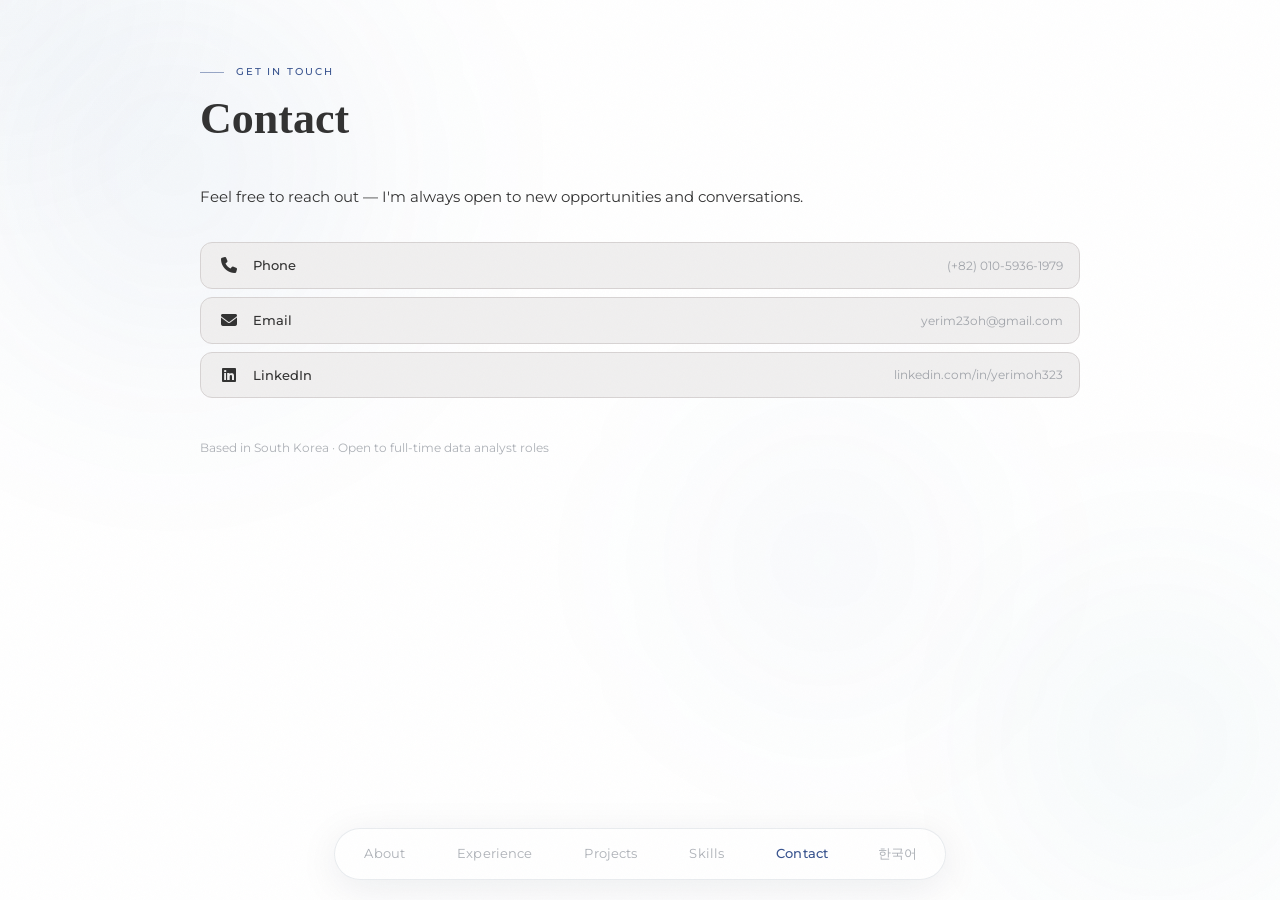
==== contact.html @ 2ff87f38 "Initial commit" ====
<!doctype html>
<html lang="en">
  <head>
    <meta charset="UTF-8" />
    <meta name="viewport" content="width=device-width, initial-scale=1.0" />
    <title>Contact — Yerim Oh</title>
    <link rel="shortcut icon" href="./assets/images/logo.ico" type="image/x-icon" />
    <link rel="stylesheet" href="./css/style.css" />
    <link rel="stylesheet" href="https://cdnjs.cloudflare.com/ajax/libs/font-awesome/6.5.0/css/all.min.css">
    <link rel="preconnect" href="https://fonts.googleapis.com" />
    <link rel="preconnect" href="https://fonts.gstatic.com" crossorigin />
    <link href="https://fonts.googleapis.com/css2?family=Montserrat:wght@300;400;500;600;700&display=swap" rel="stylesheet">
  </head>

  <body>

    <div class="ambient-bg" aria-hidden="true">
      <div class="ambient-orb"></div>
      <div class="ambient-orb"></div>
      <div class="ambient-orb"></div>
    </div>
    <div class="noise-overlay" aria-hidden="true"></div>
    <div class="cursor-glow" aria-hidden="true"></div>

    <div class="site-wrapper">

      <!-- ======================== CONTACT ======================== -->
      <section id="contact" class="section active">
        <div class="container">

          <p class="section-label">Get in Touch</p>
          <h2 class="section-title">Contact</h2>

          <p style="margin: 1rem 0 2rem; max-width: 800px; font-size: var(--fs-body); color: var(--text-secondary);">
            <span data-en>Feel free to reach out — I'm always open to new opportunities and conversations.</span>
            <span data-ko>편하게 연락해 주세요. 새로운 기회와 대화는 항상 환영합니다.</span>
          </p>

          <div class="contact-links">

          <a class="contact-link" href="tel:+821059361979" target="_blank">
            <span class="contact-icon fa fa-phone"></span>
            <span class="contact-label">Phone</span>
            <span class="contact-val">(+82) 010-5936-1979</span>
          </a>

          <a class="contact-link" href="mailto:yerim23oh@gmail.com">
            <span class="contact-icon fa fa-envelope"></span>
            <span class="contact-label">Email</span>
            <span class="contact-val">yerim23oh@gmail.com</span>
          </a>

          <a class="contact-link" href="https://www.linkedin.com/in/yerimoh323/" target="_blank">
            <span class="contact-icon fa-brands fa-linkedin"></span>
            <span class="contact-label">LinkedIn</span>
            <span class="contact-val">linkedin.com/in/yerimoh323</span>
          </a>

        </div>

        <div class="section-divider"></div>

        <p style="font-size:12px; color: var(--text3); margin-top: 2.5rem;" data-en>Based in South Korea · Open to full-time data analyst roles</p>
        <p style="font-size:12px; color: var(--text3); margin-top: 2.5rem;" data-ko>한국 거주 · 데이터 분석가 정규직 포지션 지원 가능</p>

      </section>
    </div><!-- /site-wrapper -->

<!-- ======================== BOTTOM NAV ======================== -->
    <nav class="bottom-nav" aria-label="Main navigation">
      <div class="nav-bar">
        <div class="nav-indicator"></div>
        <a href="index.html" class="nav-btn active">
          <span data-en>About</span><span data-ko>소개</span>
        </a>
        <a href="experience.html" class="nav-btn">
          <span data-en>Experience</span><span data-ko>경험</span>
        </a>
        <a href="projects.html" class="nav-btn">
          <span data-en>Projects</span><span data-ko>프로젝트</span>
        </a>
        <a href="skills.html" class="nav-btn">
          <span data-en>Skills</span><span data-ko>스킬</span>
        </a>
        <a href="contact.html" class="nav-btn">
          <span data-en>Contact</span><span data-ko>연락처</span>
        </a>
        <button class="lang-toggle" id="lang-toggle">한국어</button>
      </div>
    </nav>

    <script type="module" src="./js/main.js"></script>
  </body>
</html>
---- css/style.css ----
@import url('https://fonts.googleapis.com/css2?family=Montserrat:wght@300;400;500;600&family=Lora:ital@0;1&family=Ubuntu+Mono:wght@400;700&family=Noto+Sans+KR:wght@300;400;500;600&display=swap');

/* ========================================
   CUSTOM PROPERTIES
   ======================================== */

:root {
  --bg: #f7f7f7;
  --bg2: #f0efef;
  --border: #d9d9d9;
  --border2: #d7d3d3;
  --glass-bg: rgba(255, 255, 255, 0.5);
  --glass-bg-hover: rgba(255, 255, 255, 0.7);
  --glass-border: rgba(80, 100, 40, 0.1);
  --glass-border-hover: rgba(80, 100, 40, 0.2);

  --text: #333333;
  --text2: rgba(18, 26, 46, 0.6);
  --text3: rgba(18, 28, 46, 0.35);
  --text4: #5c6f96;

  --accent: #39548f;
  --accent-light: rgba(42, 75, 140, 0.143);
  --accent-glow: rgba(42, 76, 140, 0.25);

  --holo-1: rgba(50, 90, 170, 0.5);
  --holo-2: rgba(69, 144, 185, 0.5);
  --holo-3: rgba(60, 121, 190, 0.45);

  --tag-award-bg: #e8d2d3; --tag-award: #702e30;
  --tag-work-bg:  #ebe2cc; --tag-work:  #be8918;
  --tag-act-bg:   #d4ddec; --tag-act:   #4e6440;
  --tag-edu-bg:   #e4def0; --tag-edu:   #473b64;

  --font-serif: "Playfair Display", "Georgia", serif;
  --font-sans: "Montserrat", -apple-system, BlinkMacSystemFont, "Segoe UI", sans-serif;

  --fs-display: clamp(2.8rem, 7vw, 5rem);
  --fs-h1: clamp(1.75rem, 3.5vw, 2.75rem);
  --fs-h2: clamp(1.25rem, 2.5vw, 1.75rem);
  --fs-h3: clamp(1rem, 1.5vw, 1.15rem);
  --fs-body: clamp(0.875rem, 1.2vw, 1rem);
  --fs-small: clamp(0.78rem, 1vw, 0.875rem);
  --fs-xs: clamp(0.65rem, 0.8vw, 0.75rem);

  --section-padding: clamp(2rem, 5vw, 5rem);
  --card-padding: clamp(1rem, 2vw, 1.5rem);
  --content-max-width: 960px;

  --ease-out: cubic-bezier(0.16, 1, 0.3, 1);
  --ease-smooth: cubic-bezier(0.4, 0, 0.2, 1);
  --ease-spring: cubic-bezier(0.34, 1.56, 0.64, 1);
  --transition-fast: 0.2s var(--ease-smooth);
  --transition-med: 0.45s var(--ease-out);
  --transition-slow: 0.7s var(--ease-out);

  --blur-glass: blur(20px) saturate(1.2);
  --blur-nav: blur(40px) saturate(1.5);

  --radius: 12px;
}

/* ========================================
   RESET & BASE
   ======================================== */

*, *::before, *::after {
  margin: 0;
  padding: 0;
  box-sizing: border-box;
}

html {
  font-family: var(--font-sans) !important;
  -webkit-font-smoothing: antialiased;
  -moz-osx-font-smoothing: grayscale;
  scroll-behavior: smooth;}

body {
  background: var(--bg1);
  color: var(--text);
  line-height: 1.6;
  min-height: 100vh;
  overflow-x: hidden;
}

a { text-decoration: none; color: inherit; }
button { font: inherit; border: none; background: none; cursor: pointer; color: inherit; }
ul, ol { list-style: none; }
img { display: block; max-width: 100%; }

::selection {
  background: rgba(42, 70, 118, 0.15);
  color: var(--text);
}

:focus-visible {
  outline: 2px solid var(--accent);
  outline-offset: 3px;
  border-radius: 4px;
}

/* ========================================
   NOISE TEXTURE OVERLAY
   ======================================== */

.noise-overlay {
  position: fixed;
  inset: 0;
  z-index: 999;
  pointer-events: none;
  opacity: 0.03;
  mix-blend-mode: multiply;
  background-image: url("data:image/svg+xml,%3Csvg viewBox='0 0 256 256' xmlns='http://www.w3.org/2000/svg'%3E%3Cfilter id='n'%3E%3CfeTurbulence type='fractalNoise' baseFrequency='0.9' numOctaves='4' stitchTiles='stitch'/%3E%3C/filter%3E%3Crect width='100%25' height='100%25' filter='url(%23n)'/%3E%3C/svg%3E");
  background-repeat: repeat;
  background-size: 200px 200px;
}

/* ========================================
   ANIMATED AMBIENT BACKGROUND
   ======================================== */

.ambient-bg {
  position: fixed;
  inset: 0;
  z-index: 0;
  pointer-events: none;
  overflow: hidden;
}

.ambient-orb {
  position: absolute;
  border-radius: 50%;
  filter: blur(90px);
  will-change: transform;
}

.ambient-orb:nth-child(1) {
  width: 600px;
  height: 600px;
  top: -15%;
  left: -10%;
  background: radial-gradient(circle, rgba(50, 104, 170, 0.08) 0%, transparent 70%);
  animation: orbFloat1 20s ease-in-out infinite;
}

.ambient-orb:nth-child(2) {
  width: 500px;
  height: 500px;
  bottom: -10%;
  right: -10%;
  background: radial-gradient(circle, rgba(54, 150, 175, 0.06) 0%, transparent 70%);
  animation: orbFloat2 25s ease-in-out infinite;
}

.ambient-orb:nth-child(3) {
  width: 400px;
  height: 400px;
  top: 40%;
  right: 20%;
  background: radial-gradient(circle, rgba(60, 120, 180, 0.05) 0%, transparent 70%);
  animation: orbFloat3 18s ease-in-out infinite;
}

@keyframes orbFloat1 {
  0%, 100% { transform: translate(0, 0) scale(1); }
  33% { transform: translate(60px, 40px) scale(1.1); }
  66% { transform: translate(-30px, 60px) scale(0.95); }
}

@keyframes orbFloat2 {
  0%, 100% { transform: translate(0, 0) scale(1); }
  33% { transform: translate(-50px, -30px) scale(1.05); }
  66% { transform: translate(40px, -50px) scale(0.9); }
}

@keyframes orbFloat3 {
  0%, 100% { transform: translate(0, 0) scale(1); }
  50% { transform: translate(-40px, 30px) scale(1.1); }
}

/* Cursor glow */
.cursor-glow {
  position: fixed;
  width: 500px;
  height: 500px;
  border-radius: 50%;
  pointer-events: none;
  z-index: 0;
  background: radial-gradient(circle, rgba(50, 105, 160, 0.04) 0%, transparent 70%);
  transform: translate(-50%, -50%);
  transition: opacity 0.3s;
  will-change: left, top;
}

/* ========================================
   LAYOUT
   ======================================== */

.site-wrapper {
  position: relative;
  z-index: 1;
  min-height: 100vh;
  padding-bottom: 110px;
}

.container {
  max-width: var(--content-max-width);
  margin: 0 auto;
  padding: 0 clamp(1.25rem, 4vw, 2.5rem);
}

/* ========================================
   SECTIONS
   ======================================== */

.section {
  display: none;
  padding-top: var(--section-padding);
  padding-bottom: var(--section-padding);
}

.section.active {
  display: block;
  animation: sectionIn 0.6s var(--ease-out) forwards;
}

@keyframes sectionIn {
  from { opacity: 0; transform: translateY(20px); }
  to { opacity: 1; transform: translateY(0); }
}

.section-label {
  font-family: var(--font-sans);
  font-size: var(--fs-xs);
  font-weight: 500;
  text-transform: uppercase;
  letter-spacing: 0.18em;
  color: var(--accent);
  margin-bottom: 0.75rem;
  display: flex;
  align-items: center;
  gap: 12px;
}

.section-label::before {
  content: "";
  width: 24px;
  height: 1px;
  background: var(--accent);
  opacity: 0.5;
}

.section-title {
  font-family: var(--font-serif);
  font-size: var(--fs-h1);
  font-weight: 600;
  line-height: 1.2;
  color: var(--text);
  margin-bottom: 2.5rem;
}

/* ========================================
   GLASS CARD — with holographic border
   ======================================== */

.glass-card {
  position: relative;
  background: var(--glass-bg);
  backdrop-filter: var(--blur-glass);
  -webkit-backdrop-filter: var(--blur-glass);
  border: 1px solid var(--glass-border);
  border-radius: 16px;
  transition:
    border-color 0.3s var(--ease-smooth),
    box-shadow 0.3s var(--ease-smooth),
    transform 0.3s var(--ease-out),
    background 0.3s var(--ease-smooth);
  overflow: hidden;
  transform-style: preserve-3d;
  will-change: transform;
}

/* Holographic shimmer on hover */
.glass-card::before {
  content: "";
  position: absolute;
  inset: 0;
  border-radius: inherit;
  background: linear-gradient(
    135deg,
    transparent 0%,
    rgba(100, 170, 50, 0.04) 25%,
    rgba(200, 190, 40, 0.05) 50%,
    rgba(140, 190, 60, 0.04) 75%,
    transparent 100%
  );
  opacity: 0;
  transition: opacity 0.4s var(--ease-smooth);
  pointer-events: none;
  z-index: 1;
}

/* Inner light reflection */
.glass-card::after {
  content: "";
  position: absolute;
  top: 0;
  left: 0;
  right: 0;
  height: 1px;
  background: linear-gradient(
    90deg,
    transparent 0%,
    rgba(255, 255, 255, 0.5) 30%,
    rgba(255, 255, 255, 0.7) 50%,
    rgba(255, 255, 255, 0.5) 70%,
    transparent 100%
  );
  z-index: 2;
  pointer-events: none;
}

.glass-card:hover {
  background: var(--glass-bg-hover);
  border-color: var(--glass-border-hover);
  box-shadow:
    0 8px 32px rgba(18, 28, 46, 0.08),
    0 0 0 1px rgba(255, 255, 255, 0.3) inset;
}

.glass-card:hover::before {
  opacity: 1;
}

.glass-pill {
  background: var(--glass-bg);
  backdrop-filter: blur(16px) saturate(1.1);
  -webkit-backdrop-filter: blur(16px) saturate(1.1);
  border: 1px solid var(--glass-border);
  border-radius: 100px;
  transition: all var(--transition-fast);
}

.glass-pill:hover {
  background: var(--glass-bg-hover);
  border-color: var(--glass-border-hover);
}

.glass-pill.active {
  background: rgba(42, 81, 140, 0.1);
  border-color: rgba(42, 88, 140, 0.25);
  color: var(--accent);
  box-shadow: 0 0 16px rgba(42, 76, 140, 0.06);
}

/* ========================================
   BOTTOM NAVIGATION
   ======================================== */

.bottom-nav {
  position: fixed;
  bottom: 0;
  left: 0;
  right: 0;
  z-index: 100;
  display: flex;
  justify-content: center;
  padding: 12px 16px 20px;
  pointer-events: none;
}

.bottom-nav::before {
  content: "";
  position: absolute;
  bottom: 0;
  left: 0;
  right: 0;
  height: 120px;
  background: linear-gradient(to top, var(--bg1) 20%, transparent 100%);
  pointer-events: none;
}

.nav-bar {
  position: relative;
  display: flex;
  gap: 4px;
  padding: 5px;
  background: rgba(255, 255, 255, 0.5);
  backdrop-filter: var(--blur-nav);
  -webkit-backdrop-filter: var(--blur-nav);
  border: 1px solid rgba(40, 71, 100, 0.1);
  border-radius: 100px;
  pointer-events: all;
  box-shadow:
    0 8px 40px rgba(18, 26, 46, 0.08),
    0 0 0 0.5px rgba(255, 255, 255, 0.6) inset,
    0 1px 0 rgba(255, 255, 255, 0.5) inset;
}

/* Sliding active indicator */
.nav-indicator {
  position: absolute;
  top: 5px;
  left: 0;
  height: calc(100% - 10px);
  border-radius: 100px;
  background: rgba(42, 73, 140, 0.1);
  box-shadow:
    0 2px 12px rgba(18, 33, 46, 0.05),
    0 0 0 0.5px rgba(42, 86, 140, 0.15) inset;
  transition: left 0.4s var(--ease-spring), width 0.4s var(--ease-spring);
  pointer-events: none;
  z-index: 0;
}

.nav-btn {
  position: relative;
  z-index: 1;
  padding: 10px 22px;
  font-size: var(--fs-small);
  font-weight: 400;
  color: var(--text3);
  border-radius: 100px;
  transition: color 0.3s var(--ease-smooth);
  white-space: nowrap;
  letter-spacing: 0.01em;
}

.nav-btn:hover {
  color: var(--text2);
}

.nav-btn.active {
  color: var(--accent);
  font-weight: 500;
}

.lang-toggle {
  position: relative;
  z-index: 1;
  padding: 10px 22px;
  font-size: var(--fs-small);
  font-weight: 400;
  color: var(--text3);
  border-radius: 100px;
  transition: color 0.3s var(--ease-smooth);
  white-space: nowrap;
  letter-spacing: 0.01em;
  margin-left: auto;
}

.lang-toggle:hover {
  color: var(--text2);
}

/* ========================================
   ABOUT SECTION
   ======================================== */

.about-hero {
  padding-top: clamp(4rem, 12vw, 9rem);
  padding-bottom: 2rem;
  position: relative;
}

/* Decorative accent line */
.about-hero::before {
  content: "";
  position: absolute;
  top: clamp(2rem, 8vw, 5rem);
  left: 0;
  width: 40px;
  height: 2px;
  background: linear-gradient(90deg, var(--holo-1), var(--holo-2), var(--holo-3));
  border-radius: 2px;
  animation: holoLine 4s ease-in-out infinite;
}

@keyframes holoLine {
  0%, 100% { opacity: 0.5; width: 40px; }
  50% { opacity: 0.8; width: 60px; }
}

.about-greeting {
  font-family: var(--font-serif);
  font-size: var(--fs-display);
  font-weight: 700;
  line-height: 1.3;
  margin-bottom: 2.5rem;
  letter-spacing: -0.02em;
  background: linear-gradient(
    135deg,
    var(--text) 0%,
    #223a70 40%,
    #3e64a4 60%,
    var(--text) 100%
  );
  background-size: 300% auto;
  -webkit-background-clip: text;
  -webkit-text-fill-color: transparent;
  background-clip: text;
  animation: shimmer 10s ease-in-out infinite;
  display: inline-block;
  padding-bottom: 0.1em;
}

@keyframes shimmer {
  0%, 100% { background-position: 0% center; }
  50% { background-position: 300% center; }
}

.about-bio {max-width: 620px;}
.about-bio p {font-size: var(--fs-body); color: var(--text2); line-height: 1.85; margin-bottom: 1.25rem;}
.about-bio p:last-child { margin-bottom: 0;}

.about-meta {
  display: flex; flex-wrap: wrap; gap: 1.5rem;
  margin-top: 2rem;
}

.meta-item {font-size: var(--fs-xs);}
.meta-label { color: var(--text4); text-transform: uppercase; letter-spacing: 0.06em; font-size: var(--fs-xs); margin-bottom: 3px; font-weight: 500;}
.meta-val {color: var(--text); font-weight: 500; font-size: var(--fs-small);}

/* ========================================
   EXPERIENCE SECTION
   ======================================== */

/* Tab buttons */
.tabs {
  display: flex; gap: 8px;
  margin-bottom: 2rem;
  flex-wrap: wrap;
}

.tab-btn {
  padding: 8px 18px;
  border-radius: 100px;
  font-size: var(--fs-xs);
  font-weight: 500;
  cursor: pointer;
  border: 1px solid var(--glass-border);
  color: var(--text3);
  background: transparent;
  transition: all var(--transition-fast);
  font-family: inherit;
  letter-spacing: 0.03em;
}
.tab-btn.active,
.tab-btn:hover {background: var(--accent); color: var(--bg); border-color: var(--accent);
}

/* ── TAGS ── */
.tag {
  display: inline-block;
  font-size: 10px;
  font-weight: 500;
  padding: 2px 7px;
  border-radius: 10px;
  white-space: nowrap;
  letter-spacing: 0.02em;
  border: 1px solid transparent;
}
.tag-award { background: var(--tag-award-bg); color: var(--tag-award); border-color: var(--tag-award); }
.tag-work  { background: var(--tag-work-bg);  color: var(--tag-work);  border-color: var(--tag-work); }
.tag-act   { background: var(--tag-act-bg);   color: var(--tag-act);   border-color: var(--tag-act); }
.tag-edu   { background: var(--tag-edu-bg);   color: var(--tag-edu);   border-color: var(--tag-edu); }


/* ── TIMELINE VIEW ── */
.tl-view {display: none;}
.tl-view.active {display: block;}

.year-block {margin-bottom: 2.25rem;}
.year-label {
  font-size: var(--fs-xs);
  font-weight: 500;
  letter-spacing: 0.06em;
  text-transform: uppercase;
  color: var(--text4);
  padding-bottom: 8px;
  border-bottom: 1px solid var(--glass-border);
  margin-bottom: 12px;
}

.tl-rows { display: flex; flex-direction: column; gap: 12px; }
.tl-row { display: flex; gap: 16px; align-items: flex-start; }
.tl-tag { flex-shrink: 0; margin-top: 2px; min-width: 60px; text-align: center; }
.tl-body { font-size: var(--fs-small); color: var(--text); line-height: 1.6; flex: 1;}
.tl-title { font-weight: 500; margin-bottom: 4px;}
.tl-detail { font-size: var(--fs-xs); color: var(--text2); margin-top: 4px; line-height: 1.5; }
.tl-detail + .tl-detail { margin-top: 3px; }

/* ── CATEGORY VIEW ── */

.experience-group {margin-bottom: 3.5rem;}
.experience-group:last-child {margin-bottom: 0;}

.experience-group-title {
  font-family: var(--font-serif);
  font-size: var(--fs-h2);
  font-weight: 600;
  margin-bottom: 1.75rem;
  display: flex;
  align-items: center;
  gap: 12px;
}

.experience-group-title::after {
  content: "";
  flex: 1;
  height: 1px;
  background: linear-gradient(90deg, var(--glass-border), transparent);
}

.timeline {position: relative;padding-left: 32px;}

.timeline::before {
  content: "";
  position: absolute;
  top: 6px;
  left: 5px;
  bottom: 6px;
  width: 1px;
  background: linear-gradient(
    to bottom,
    var(--holo-1) 0%,
    var(--holo-2) 50%,
    var(--holo-3) 100%
  );
  opacity: 0.4;
}

.timeline-entry {position: relative; margin-bottom: 20px;}
.timeline-entry:last-child {margin-bottom: 0;}

.timeline-marker {
  position: absolute;
  top: 22px;
  left: -32px;
  width: 11px;
  height: 11px;
  border-radius: 50%;
  background: var(--bg1);
  border: 2px solid var(--accent);
  box-shadow:
    0 0 8px var(--accent-glow),
    0 0 20px rgba(42, 89, 140, 0.08);
  z-index: 1;
  transition: box-shadow 0.3s;
}

.timeline-entry:hover .timeline-marker {
  box-shadow:
    0 0 12px var(--accent-glow),
    0 0 30px rgba(42, 80, 140, 0.12);
}

.timeline-content {padding: var(--card-padding);}

.timeline-header {
  display: flex;
  flex-wrap: wrap;
  align-items: center;
  justify-content: space-between;
  gap: 8px;
  margin-bottom: 6px;
}

.timeline-company-link {display: flex;align-items: center; gap: 10px; transition: color var(--transition-fast);}
.timeline-company-link:hover {color: var(--accent);}
.timeline-company {font-family: var(--font-serif); font-size: var(--fs-h3); font-weight: 600;}

.timeline-date {font-size: var(--fs-xs); color: var(--text4); font-weight: 400; font-family: var(--font-sans); letter-spacing: 0.03em;}

.timeline-role {font-size: var(--fs-small); color: var(--accent); font-weight: 500; margin-bottom: 6px;}

.timeline-desc {font-size: var(--fs-small); color: var(--text2); line-height: 1.7; margin-bottom: 10px;}
.timeline-desc-list {padding-left: 1.2rem; margin-bottom: 10px;}
.timeline-desc-list li {font-size: var(--fs-small); color: var(--text2); line-height: 1.7; margin-bottom: 3px; list-style: disc;}
.timeline-desc-list li::marker {color: var(--accent);}

.timeline-highlights { margin-top: 10px; padding-left: 1.2rem;}
.timeline-highlights li {font-size: var(--fs-small); color: var(--text2); line-height: 1.7; margin-bottom: 3px; list-style: disc;}
.timeline-highlights li::marker {color: var(--accent);}

/* ========================================
   PROJECTS SECTION
   ======================================== */

.project-grid {display: grid; grid-template-columns: 1fr; gap: 24px;}

/* --- Project card: layered glass panel --- */

.project-card {display: flex; flex-direction: column; cursor: pointer; perspective: 1000px; position: relative; border-radius: 20px;}

/* Outer holographic ring glow on hover */
.project-card.glass-card {
  border-radius: 20px;
  border: 1px solid rgba(40, 63, 100, 0.08);
  background:
    linear-gradient(
      165deg,
      rgba(255, 255, 255, 0.6) 0%,
      rgba(255, 255, 255, 0.35) 50%,
      rgba(255, 255, 255, 0.5) 100%
    );
  box-shadow:
    0 2px 8px rgba(18, 26, 46, 0.04),
    0 0 0 0.5px rgba(255, 255, 255, 0.5) inset;
}

.project-card.glass-card:hover {
  border-color: rgba(40, 85, 140, 0.18);
  background:
    linear-gradient(
      165deg,
      rgba(255, 255, 255, 0.72) 0%,
      rgba(255, 255, 255, 0.45) 50%,
      rgba(255, 255, 255, 0.6) 100%
    );
  box-shadow:
    0 12px 40px rgba(18, 28, 46, 0.08),
    0 4px 16px rgba(42, 81, 140, 0.05),
    0 0 0 0.5px rgba(255, 255, 255, 0.6) inset;
}

.project-card-img {position: relative; width: 100%; aspect-ratio: 16 / 10; overflow: hidden; border-radius: 20px 20px 0 0;}
.project-card-img img {
  width: 100%; height: 100%; object-fit: cover;
  transition: transform 0.7s var(--ease-out), filter 0.5s var(--ease-out);
}

.project-card:hover .project-card-img img { transform: scale(1.06);}

.project-card-overlay {
  position: absolute;
  inset: 0;
  display: flex;
  align-items: center;
  justify-content: center;
  gap: 8px;
  background: linear-gradient(
    160deg,
    rgba(18, 28, 46, 0.25) 0%,
    rgba(20, 37, 60, 0.35) 100%
  );
  backdrop-filter: blur(2px);
  -webkit-backdrop-filter: blur(2px);
  opacity: 0;
  transition: opacity 0.35s var(--ease-smooth);
  color: #f7f7f7;
  z-index: 3;
}

.project-card-overlay svg {filter: drop-shadow(0 2px 8px rgba(0, 0, 0, 0.2));}

/* AR-style "VIEW" label on hover */
.project-card-overlay::after {
  content: "VIEW";
  font-family: var(--font-sans);
  font-size: 10px;
  font-weight: 600;
  letter-spacing: 0.2em;
  color: rgba(255, 255, 255, 0.9);
}
.project-card:hover .project-card-overlay {opacity: 1;}

/* Card body with year pinned top-right */
.project-card-body {
  position: relative;
  padding: var(--card-padding);
  padding-top: calc(var(--card-padding) + 2px);
  flex: 1;
  z-index: 3;
}

.project-card-title {
  font-family: var(--font-serif);
  font-size: var(--fs-h3);
  font-weight: 600;
  margin-bottom: 0.5rem;
  line-height: 1.3;
  transition: color 0.3s var(--ease-smooth);
}
.project-card:hover .project-card-title {color: var(--accent);}

.project-card-tags {display: flex; flex-wrap: wrap; gap: 5px; margin-bottom: 0.6rem;}
.tag {
  font-size: var(--fs-xs);
  font-weight: 450;
  color: var(--accent);
  padding: 3px 10px;
  background: var(--accent-light);
  border-radius: 100px;
  white-space: nowrap;
  border: 1px solid rgba(42, 80, 140, 0.08);
}

.project-card-desc {font-size: var(--fs-small); color: var(--text2); line-height: 1.6;}
.project-card-year {font-family: var(--font-sans); font-size: var(--fs-xs); color: var(--text3); margin-top: 8px;
}

@keyframes fadeScale {
  from { opacity: 0; transform: scale(0.95) translateY(8px); }
  to { opacity: 1; transform: scale(1) translateY(0); }
}


/* ========================================
   SKILLS SECTION
   ======================================== */

.skills-grid {
  display: grid;
  grid-template-columns: repeat(auto-fit, minmax(220px, 1fr));
  gap: 10px;
}
.skill-group {
  background: var(--bg2);
  border: 1px solid var(--border2);
  border-radius: var(--radius);
  padding: 14px 16px;
}
.skill-group-title {
  font-size: 13px;
  font-weight: 500;
  letter-spacing: 0.08em;
  text-transform: uppercase;
  color: var(--text4);
  margin-bottom: 10px;
}
.skill-pills { display: flex; flex-wrap: wrap; gap: 5px; }
.skill-pill {
  font-size: 12px;
  padding: 3px 10px;
  border-radius: 20px;
  background: var(--bg);
  border: 1px solid var(--border);
  color: var(--text);
}

/* ========================================
   CONTACTS SECTION
   ======================================== */

.contact-links { display: flex; flex-direction: column; gap: 8px; margin-top: 1.5rem; }
.contact-link {
  display: flex; align-items: center; gap: 12px;
  padding: 12px 16px;
  background: var(--bg2);
  border: 1px solid var(--border2);
  border-radius: var(--radius);
  text-decoration: none;
  color: var(--text);
  font-size: 13px;
  font-weight: 500;
  transition: border-color .15s, background .15s;
}
.contact-link:hover { border-color: var(--accent); background: var(--accent-light); }
.contact-icon { font-size: 16px; width: 24px; text-align: center; }
.contact-label { flex: 1; }
.contact-val { font-size: 12px; color: var(--text3); font-weight: 400; }


/* ========================================
   STAGGERED ENTRANCE
   ======================================== */

.stagger-in {
  opacity: 0;
  transform: translateY(24px);
  transition: opacity 0.5s var(--ease-out), transform 0.5s var(--ease-out);
}

.stagger-in.visible {
  opacity: 1;
  transform: translateY(0);
}

/* ========================================
   RESPONSIVE — TABLET (580px+)
   ======================================== */

@media (min-width: 560px) {
  .project-grid {
    grid-template-columns: repeat(2, 1fr);
  }

  .blog-card {
    flex-direction: row;
  }

  .blog-card-img {
    width: 260px;
    min-width: 260px;
    aspect-ratio: auto;
    border-radius: 16px 0 0 16px;
  }

  .blog-card-body {
    display: flex;
    flex-direction: column;
    justify-content: center;
  }
}

/* ========================================
   RESPONSIVE — DESKTOP (900px+)
   ======================================== */

@media (min-width: 900px) {
  .project-grid {
    grid-template-columns: repeat(2, 1fr);
  }

  .blog-card-img {
    width: 300px;
    min-width: 300px;
  }

  .nav-btn {
    padding: 10px 24px;
  }
}

/* ========================================
   RESPONSIVE — MOBILE (< 450px)
   ======================================== */

@media (max-width: 449px) {
  .nav-btn {
    padding: 8px 14px;
    font-size: var(--fs-xs);
  }

  .about-greeting {
    font-size: clamp(2.2rem, 12vw, 3.2rem);
  }

  .blog-card-title {
    font-size: var(--fs-h3);
  }

  .timeline {
    padding-left: 24px;
  }

  .timeline-marker {
    left: -24px;
    width: 9px;
    height: 9px;
  }

  .timeline-header {
    flex-direction: column;
    align-items: flex-start;
    gap: 4px;
  }

  .cursor-glow {
    display: none;
  }
}

/* ========================================
   SCROLLBAR
   ======================================== */

body::-webkit-scrollbar { width: 6px; }
body::-webkit-scrollbar-track { background: var(--bg1); }
body::-webkit-scrollbar-thumb {
  background: rgba(26, 46, 18, 0.1);
  border-radius: 6px;
}
body::-webkit-scrollbar-thumb:hover {
  background: rgba(26, 46, 18, 0.18);
}

/* ========================================
   PRINT
   ======================================== */

@media print {
  .bottom-nav, .ambient-bg, .noise-overlay, .cursor-glow { display: none; }
  .section { display: block !important; }
}

/* ========================================
   REDUCED MOTION
   ======================================== */

@media (prefers-reduced-motion: reduce) {
  *, *::before, *::after {
    animation-duration: 0.01ms !important;
    transition-duration: 0.01ms !important;
  }
}


/* ========================================
   LANG SWITCH
   ======================================== */

body.ko [data-en] { display: none !important; }
body:not(.ko) [data-ko] { display: none !important; }
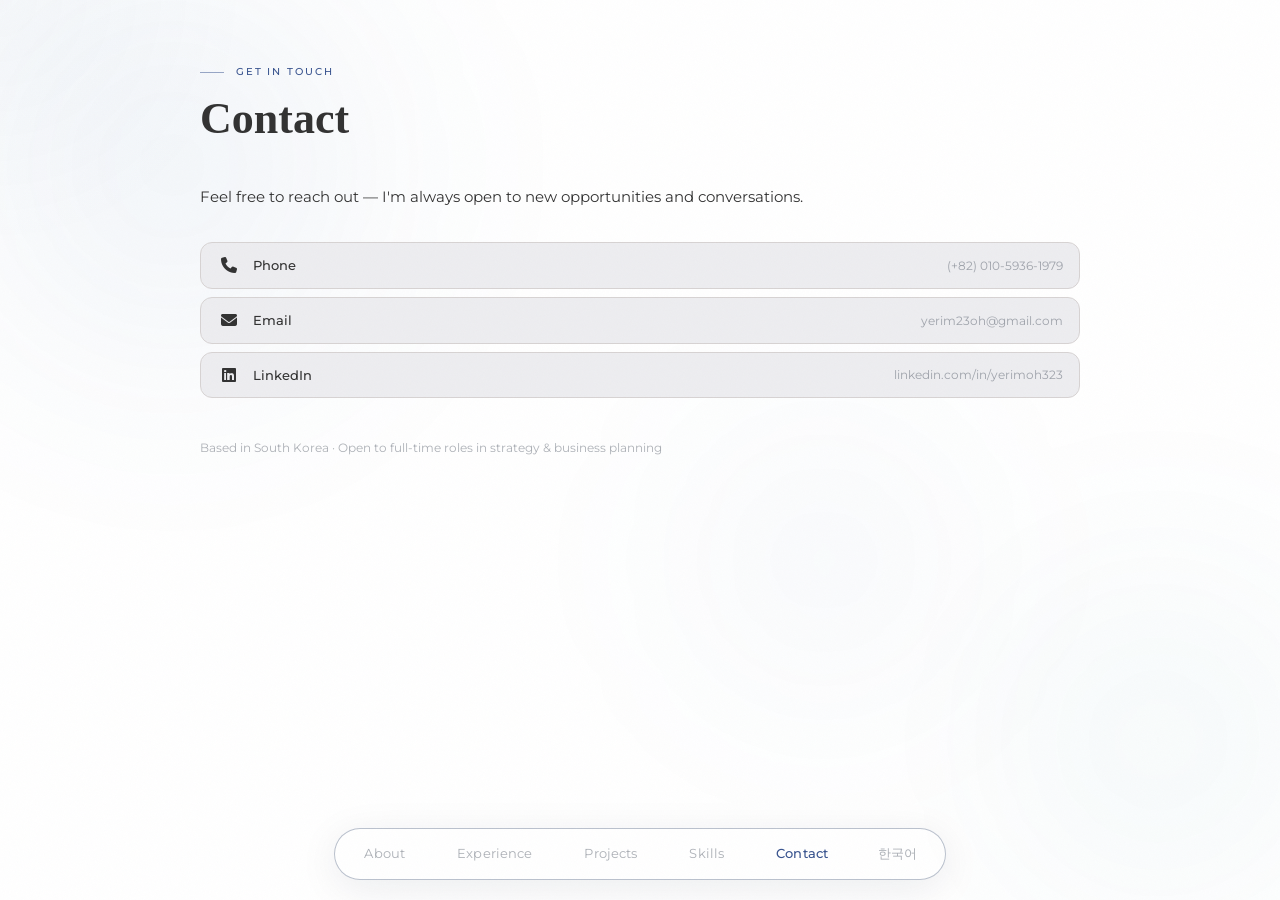
==== commit 2f60d0a4: "edit contact page" ====
--- a/contact.html
+++ b/contact.html
@@ -60,8 +60,8 @@
 
         <div class="section-divider"></div>
 
-        <p style="font-size:12px; color: var(--text3); margin-top: 2.5rem;" data-en>Based in South Korea · Open to full-time data analyst roles</p>
-        <p style="font-size:12px; color: var(--text3); margin-top: 2.5rem;" data-ko>한국 거주 · 데이터 분석가 정규직 포지션 지원 가능</p>
+        <p style="font-size:12px; color: var(--text3); margin-top: 2.5rem;" data-en>Based in South Korea · Open to full-time roles in strategy & business planning</p>
+        <p style="font-size:12px; color: var(--text3); margin-top: 2.5rem;" data-ko>한국 · 데이터 기반 기획 및 전략 직무 지원 중</p>
 
       </section>
     </div><!-- /site-wrapper -->
--- a/css/style.css
+++ b/css/style.css
@@ -6,13 +6,13 @@
 
 :root {
   --bg: #f7f7f7;
-  --bg2: #f0efef;
+  --bg2: rgb(237, 237, 240);
   --border: #d9d9d9;
   --border2: #d7d3d3;
   --glass-bg: rgba(255, 255, 255, 0.5);
   --glass-bg-hover: rgba(255, 255, 255, 0.7);
-  --glass-border: rgba(80, 100, 40, 0.1);
-  --glass-border-hover: rgba(80, 100, 40, 0.2);
+  --glass-border: rgba(40, 66, 100, 0.1);
+  --glass-border-hover: rgba(40, 54, 100, 0.2);
 
   --text: #333333;
   --text2: rgba(18, 26, 46, 0.6);
@@ -23,14 +23,14 @@
   --accent-light: rgba(42, 75, 140, 0.143);
   --accent-glow: rgba(42, 76, 140, 0.25);
 
-  --holo-1: rgba(50, 90, 170, 0.5);
-  --holo-2: rgba(69, 144, 185, 0.5);
-  --holo-3: rgba(60, 121, 190, 0.45);
-
-  --tag-award-bg: #e8d2d3; --tag-award: #702e30;
-  --tag-work-bg:  #ebe2cc; --tag-work:  #be8918;
-  --tag-act-bg:   #d4ddec; --tag-act:   #4e6440;
-  --tag-edu-bg:   #e4def0; --tag-edu:   #473b64;
+  --holo-1: rgba(69, 102, 169, 0.5);
+  --holo-2: rgba(87, 162, 202, 0.5);
+  --holo-3: rgba(83, 138, 200, 0.45);
+
+  --tag-award-bg: #f5dfe0; --tag-award: #702e30;
+  --tag-work-bg:  #f6efdd; --tag-work:  #be8918;
+  --tag-act-bg:   #ebf7e0; --tag-act:   #4e6440;
+  --tag-proj-bg:  #e5e1f7; --tag-proj:  #3a2a8a;
 
   --font-serif: "Playfair Display", "Georgia", serif;
   --font-sans: "Montserrat", -apple-system, BlinkMacSystemFont, "Segoe UI", sans-serif;
@@ -74,7 +74,8 @@
   font-family: var(--font-sans) !important;
   -webkit-font-smoothing: antialiased;
   -moz-osx-font-smoothing: grayscale;
-  scroll-behavior: smooth;}
+  scroll-behavior: smooth;
+}
 
 body {
   background: var(--bg1);
@@ -136,28 +137,22 @@
 }
 
 .ambient-orb:nth-child(1) {
-  width: 600px;
-  height: 600px;
-  top: -15%;
-  left: -10%;
+  width: 600px; height: 600px;
+  top: -15%; left: -10%;
   background: radial-gradient(circle, rgba(50, 104, 170, 0.08) 0%, transparent 70%);
   animation: orbFloat1 20s ease-in-out infinite;
 }
 
 .ambient-orb:nth-child(2) {
-  width: 500px;
-  height: 500px;
-  bottom: -10%;
-  right: -10%;
+  width: 500px; height: 500px;
+  bottom: -10%; right: -10%;
   background: radial-gradient(circle, rgba(54, 150, 175, 0.06) 0%, transparent 70%);
   animation: orbFloat2 25s ease-in-out infinite;
 }
 
 .ambient-orb:nth-child(3) {
-  width: 400px;
-  height: 400px;
-  top: 40%;
-  right: 20%;
+  width: 400px; height: 400px;
+  top: 40%; right: 20%;
   background: radial-gradient(circle, rgba(60, 120, 180, 0.05) 0%, transparent 70%);
   animation: orbFloat3 18s ease-in-out infinite;
 }
@@ -167,27 +162,23 @@
   33% { transform: translate(60px, 40px) scale(1.1); }
   66% { transform: translate(-30px, 60px) scale(0.95); }
 }
-
 @keyframes orbFloat2 {
   0%, 100% { transform: translate(0, 0) scale(1); }
   33% { transform: translate(-50px, -30px) scale(1.05); }
   66% { transform: translate(40px, -50px) scale(0.9); }
 }
-
 @keyframes orbFloat3 {
   0%, 100% { transform: translate(0, 0) scale(1); }
   50% { transform: translate(-40px, 30px) scale(1.1); }
 }
 
-/* Cursor glow */
 .cursor-glow {
   position: fixed;
-  width: 500px;
-  height: 500px;
+  width: 500px; height: 500px;
   border-radius: 50%;
   pointer-events: none;
   z-index: 0;
-  background: radial-gradient(circle, rgba(50, 105, 160, 0.04) 0%, transparent 70%);
+  background: radial-gradient(circle, rgba(69, 115, 161, 0.04) 0%, transparent 70%);
   transform: translate(-50%, -50%);
   transition: opacity 0.3s;
   will-change: left, top;
@@ -261,7 +252,7 @@
 }
 
 /* ========================================
-   GLASS CARD — with holographic border
+   GLASS CARD
    ======================================== */
 
 .glass-card {
@@ -281,7 +272,6 @@
   will-change: transform;
 }
 
-/* Holographic shimmer on hover */
 .glass-card::before {
   content: "";
   position: absolute;
@@ -290,9 +280,9 @@
   background: linear-gradient(
     135deg,
     transparent 0%,
-    rgba(100, 170, 50, 0.04) 25%,
-    rgba(200, 190, 40, 0.05) 50%,
-    rgba(140, 190, 60, 0.04) 75%,
+    rgba(50, 104, 170, 0.04) 25%,
+    rgba(40, 200, 189, 0.05) 50%,
+    rgba(60, 142, 190, 0.04) 75%,
     transparent 100%
   );
   opacity: 0;
@@ -301,13 +291,10 @@
   z-index: 1;
 }
 
-/* Inner light reflection */
 .glass-card::after {
   content: "";
   position: absolute;
-  top: 0;
-  left: 0;
-  right: 0;
+  top: 0; left: 0; right: 0;
   height: 1px;
   background: linear-gradient(
     90deg,
@@ -324,14 +311,10 @@
 .glass-card:hover {
   background: var(--glass-bg-hover);
   border-color: var(--glass-border-hover);
-  box-shadow:
-    0 8px 32px rgba(18, 28, 46, 0.08),
-    0 0 0 1px rgba(255, 255, 255, 0.3) inset;
-}
-
-.glass-card:hover::before {
-  opacity: 1;
-}
+  box-shadow: 0 8px 32px rgba(18, 28, 46, 0.08), 0 0 0 1px rgba(255, 255, 255, 0.3) inset;
+}
+
+.glass-card:hover::before { opacity: 1; }
 
 .glass-pill {
   background: var(--glass-bg);
@@ -360,9 +343,7 @@
 
 .bottom-nav {
   position: fixed;
-  bottom: 0;
-  left: 0;
-  right: 0;
+  bottom: 0; left: 0; right: 0;
   z-index: 100;
   display: flex;
   justify-content: center;
@@ -373,9 +354,7 @@
 .bottom-nav::before {
   content: "";
   position: absolute;
-  bottom: 0;
-  left: 0;
-  right: 0;
+  bottom: 0; left: 0; right: 0;
   height: 120px;
   background: linear-gradient(to top, var(--bg1) 20%, transparent 100%);
   pointer-events: none;
@@ -389,7 +368,7 @@
   background: rgba(255, 255, 255, 0.5);
   backdrop-filter: var(--blur-nav);
   -webkit-backdrop-filter: var(--blur-nav);
-  border: 1px solid rgba(40, 71, 100, 0.1);
+  border: 1px solid rgba(43, 64, 103, 0.324);
   border-radius: 100px;
   pointer-events: all;
   box-shadow:
@@ -398,17 +377,13 @@
     0 1px 0 rgba(255, 255, 255, 0.5) inset;
 }
 
-/* Sliding active indicator */
 .nav-indicator {
   position: absolute;
-  top: 5px;
-  left: 0;
+  top: 5px; left: 0;
   height: calc(100% - 10px);
   border-radius: 100px;
-  background: rgba(42, 73, 140, 0.1);
-  box-shadow:
-    0 2px 12px rgba(18, 33, 46, 0.05),
-    0 0 0 0.5px rgba(42, 86, 140, 0.15) inset;
+  background: rgba(48, 73, 125, 0.256);
+  box-shadow: 0 2px 12px rgba(18, 33, 46, 0.05), 0 0 0 0.5px rgba(42, 86, 140, 0.15) inset;
   transition: left 0.4s var(--ease-spring), width 0.4s var(--ease-spring);
   pointer-events: none;
   z-index: 0;
@@ -427,14 +402,8 @@
   letter-spacing: 0.01em;
 }
 
-.nav-btn:hover {
-  color: var(--text2);
-}
-
-.nav-btn.active {
-  color: var(--accent);
-  font-weight: 500;
-}
+.nav-btn:hover { color: var(--text2); }
+.nav-btn.active { color: var(--accent); font-weight: 500; }
 
 .lang-toggle {
   position: relative;
@@ -450,9 +419,7 @@
   margin-left: auto;
 }
 
-.lang-toggle:hover {
-  color: var(--text2);
-}
+.lang-toggle:hover { color: var(--text2); }
 
 /* ========================================
    ABOUT SECTION
@@ -464,7 +431,6 @@
   position: relative;
 }
 
-/* Decorative accent line */
 .about-hero::before {
   content: "";
   position: absolute;
@@ -489,13 +455,7 @@
   line-height: 1.3;
   margin-bottom: 2.5rem;
   letter-spacing: -0.02em;
-  background: linear-gradient(
-    135deg,
-    var(--text) 0%,
-    #223a70 40%,
-    #3e64a4 60%,
-    var(--text) 100%
-  );
+  background: linear-gradient(135deg, var(--text) 0%, #3c5c9c 40%, #628cab 60%, var(--text) 100%);
   background-size: 300% auto;
   -webkit-background-clip: text;
   -webkit-text-fill-color: transparent;
@@ -510,26 +470,22 @@
   50% { background-position: 300% center; }
 }
 
-.about-bio {max-width: 620px;}
-.about-bio p {font-size: var(--fs-body); color: var(--text2); line-height: 1.85; margin-bottom: 1.25rem;}
-.about-bio p:last-child { margin-bottom: 0;}
-
-.about-meta {
-  display: flex; flex-wrap: wrap; gap: 1.5rem;
-  margin-top: 2rem;
-}
-
-.meta-item {font-size: var(--fs-xs);}
-.meta-label { color: var(--text4); text-transform: uppercase; letter-spacing: 0.06em; font-size: var(--fs-xs); margin-bottom: 3px; font-weight: 500;}
-.meta-val {color: var(--text); font-weight: 500; font-size: var(--fs-small);}
+.about-bio { max-width: 620px; }
+.about-bio p { font-size: var(--fs-body); color: var(--text2); line-height: 1.85; margin-bottom: 1.25rem; }
+.about-bio p:last-child { margin-bottom: 0; }
+
+.about-meta { display: flex; flex-wrap: wrap; gap: 1.5rem; margin-top: 2rem; }
+.meta-item { font-size: var(--fs-xs); }
+.meta-label { color: var(--text4); text-transform: uppercase; letter-spacing: 0.06em; font-size: var(--fs-xs); margin-bottom: 3px; font-weight: 500; }
+.meta-val { color: var(--text); font-weight: 500; font-size: var(--fs-small); }
 
 /* ========================================
    EXPERIENCE SECTION
    ======================================== */
 
-/* Tab buttons */
 .tabs {
-  display: flex; gap: 8px;
+  display: flex;
+  gap: 8px;
   margin-bottom: 2rem;
   flex-wrap: wrap;
 }
@@ -547,14 +503,14 @@
   font-family: inherit;
   letter-spacing: 0.03em;
 }
+
 .tab-btn.active,
-.tab-btn:hover {background: var(--accent); color: var(--bg); border-color: var(--accent);
-}
+.tab-btn:hover { background: var(--accent); color: var(--bg); border-color: var(--accent); }
 
 /* ── TAGS ── */
 .tag {
   display: inline-block;
-  font-size: 10px;
+  font-size: var(--fs-xs);
   font-weight: 500;
   padding: 2px 7px;
   border-radius: 10px;
@@ -562,17 +518,37 @@
   letter-spacing: 0.02em;
   border: 1px solid transparent;
 }
-.tag-award { background: var(--tag-award-bg); color: var(--tag-award); border-color: var(--tag-award); }
-.tag-work  { background: var(--tag-work-bg);  color: var(--tag-work);  border-color: var(--tag-work); }
-.tag-act   { background: var(--tag-act-bg);   color: var(--tag-act);   border-color: var(--tag-act); }
-.tag-edu   { background: var(--tag-edu-bg);   color: var(--tag-edu);   border-color: var(--tag-edu); }
-
+
+/* experience 태그 색상 (프로젝트 .tag 스타일 덮어쓰기 방지) */
+.tl-tag.tag-award { background: var(--tag-award-bg); color: var(--tag-award); border-color: var(--tag-award); }
+.tl-tag.tag-work  { background: var(--tag-work-bg);  color: var(--tag-work);  border-color: var(--tag-work); }
+.tl-tag.tag-act   { background: var(--tag-act-bg);   color: var(--tag-act);   border-color: var(--tag-act); }
+.tl-tag.tag-proj  { background: var(--tag-proj-bg);  color: var(--tag-proj);  border-color: var(--tag-proj); }
+
+/* ── 인라인 강조 & 배지 ── */
+.hl {
+  color: var(--accent);
+  font-weight: 600;
+}
+
+.badge {
+  display: inline-block;
+  font-size: var(--fs-xs);
+  font-weight: 400;
+  color: var(--text3);
+  background: var(--bg2);
+  border: 1px solid var(--border);
+  border-radius: 100px;
+  padding: 1px 8px;
+  margin-left: 6px;
+  vertical-align: middle;
+}
 
 /* ── TIMELINE VIEW ── */
-.tl-view {display: none;}
-.tl-view.active {display: block;}
-
-.year-block {margin-bottom: 2.25rem;}
+.tl-view { display: none; }
+.tl-view.active { display: block; }
+
+.year-block { margin-bottom: 2.25rem; }
 .year-label {
   font-size: var(--fs-xs);
   font-weight: 500;
@@ -586,153 +562,124 @@
 
 .tl-rows { display: flex; flex-direction: column; gap: 12px; }
 .tl-row { display: flex; gap: 16px; align-items: flex-start; }
-.tl-tag { flex-shrink: 0; margin-top: 2px; min-width: 60px; text-align: center; }
-.tl-body { font-size: var(--fs-small); color: var(--text); line-height: 1.6; flex: 1;}
-.tl-title { font-weight: 500; margin-bottom: 4px;}
+.tl-tag {
+  display: inline-flex;
+  align-items: center;
+  justify-content: center;
+  width: 80px;
+  min-width: 80px;
+  padding: 3px 10px;
+  font-size: var(--fs-xs);
+  line-height: 1.2;
+  box-sizing: border-box;
+  text-align: center;
+}
+.tl-body { font-size: var(--fs-small); color: var(--text); line-height: 1.6; flex: 1; }
+.tl-title { font-weight: 500; margin-bottom: 4px; }
 .tl-detail { font-size: var(--fs-xs); color: var(--text2); margin-top: 4px; line-height: 1.5; }
 .tl-detail + .tl-detail { margin-top: 3px; }
 
 /* ── CATEGORY VIEW ── */
-
-.experience-group {margin-bottom: 3.5rem;}
-.experience-group:last-child {margin-bottom: 0;}
-
-.experience-group-title {
+.cat-section { margin-bottom: 3rem; }
+.cat-section:last-child { margin-bottom: 0; }
+
+.cat-section > h2 {
   font-family: var(--font-serif);
   font-size: var(--fs-h2);
   font-weight: 600;
-  margin-bottom: 1.75rem;
+  margin-bottom: 1.25rem;
   display: flex;
   align-items: center;
   gap: 12px;
-}
-
-.experience-group-title::after {
+  color: var(--text);
+}
+
+.cat-section > h2::after {
   content: "";
   flex: 1;
   height: 1px;
   background: linear-gradient(90deg, var(--glass-border), transparent);
 }
 
-.timeline {position: relative;padding-left: 32px;}
-
-.timeline::before {
-  content: "";
-  position: absolute;
-  top: 6px;
-  left: 5px;
-  bottom: 6px;
-  width: 1px;
-  background: linear-gradient(
-    to bottom,
-    var(--holo-1) 0%,
-    var(--holo-2) 50%,
-    var(--holo-3) 100%
-  );
-  opacity: 0.4;
-}
-
-.timeline-entry {position: relative; margin-bottom: 20px;}
-.timeline-entry:last-child {margin-bottom: 0;}
-
-.timeline-marker {
-  position: absolute;
-  top: 22px;
-  left: -32px;
-  width: 11px;
-  height: 11px;
-  border-radius: 50%;
-  background: var(--bg1);
-  border: 2px solid var(--accent);
-  box-shadow:
-    0 0 8px var(--accent-glow),
-    0 0 20px rgba(42, 89, 140, 0.08);
-  z-index: 1;
-  transition: box-shadow 0.3s;
-}
-
-.timeline-entry:hover .timeline-marker {
-  box-shadow:
-    0 0 12px var(--accent-glow),
-    0 0 30px rgba(42, 80, 140, 0.12);
-}
-
-.timeline-content {padding: var(--card-padding);}
-
-.timeline-header {
+.cat-list { display: flex; flex-direction: column; gap: 10px; }
+
+.cat-item {
+  background: var(--bg2);
+  border: 1px solid var(--border2);
+  border-radius: var(--radius);
+  padding: 14px 18px;
+  transition: border-color 0.2s var(--ease-smooth), background 0.2s var(--ease-smooth);
+}
+
+.cat-item:hover {
+  border-color: rgba(40, 85, 140, 0.2);
+  background: rgba(255, 255, 255, 0.7);
+}
+
+.cat-period {
+  font-size: var(--fs-xs);
+  color: var(--accent);
+  font-weight: 500;
+  letter-spacing: 0.03em;
+  margin-bottom: 4px;
+}
+
+.cat-name {
+  font-size: var(--fs-small);
+  font-weight: 500;
+  color: var(--text);
+  margin-bottom: 5px;
+  line-height: 1.4;
+}
+
+.cat-sub {
+  font-size: var(--fs-xs);
+  color: var(--text2);
+  line-height: 1.6;
+}
+
+/* ========================================
+   PROJECTS SECTION
+   ======================================== */
+
+.project-grid { display: grid; grid-template-columns: 1fr; gap: 24px; }
+
+.project-card {
   display: flex;
-  flex-wrap: wrap;
-  align-items: center;
-  justify-content: space-between;
-  gap: 8px;
-  margin-bottom: 6px;
-}
-
-.timeline-company-link {display: flex;align-items: center; gap: 10px; transition: color var(--transition-fast);}
-.timeline-company-link:hover {color: var(--accent);}
-.timeline-company {font-family: var(--font-serif); font-size: var(--fs-h3); font-weight: 600;}
-
-.timeline-date {font-size: var(--fs-xs); color: var(--text4); font-weight: 400; font-family: var(--font-sans); letter-spacing: 0.03em;}
-
-.timeline-role {font-size: var(--fs-small); color: var(--accent); font-weight: 500; margin-bottom: 6px;}
-
-.timeline-desc {font-size: var(--fs-small); color: var(--text2); line-height: 1.7; margin-bottom: 10px;}
-.timeline-desc-list {padding-left: 1.2rem; margin-bottom: 10px;}
-.timeline-desc-list li {font-size: var(--fs-small); color: var(--text2); line-height: 1.7; margin-bottom: 3px; list-style: disc;}
-.timeline-desc-list li::marker {color: var(--accent);}
-
-.timeline-highlights { margin-top: 10px; padding-left: 1.2rem;}
-.timeline-highlights li {font-size: var(--fs-small); color: var(--text2); line-height: 1.7; margin-bottom: 3px; list-style: disc;}
-.timeline-highlights li::marker {color: var(--accent);}
-
-/* ========================================
-   PROJECTS SECTION
-   ======================================== */
-
-.project-grid {display: grid; grid-template-columns: 1fr; gap: 24px;}
-
-/* --- Project card: layered glass panel --- */
-
-.project-card {display: flex; flex-direction: column; cursor: pointer; perspective: 1000px; position: relative; border-radius: 20px;}
-
-/* Outer holographic ring glow on hover */
+  flex-direction: column;
+  cursor: pointer;
+  perspective: 1000px;
+  position: relative;
+  border-radius: 20px;
+}
+
 .project-card.glass-card {
   border-radius: 20px;
   border: 1px solid rgba(40, 63, 100, 0.08);
-  background:
-    linear-gradient(
-      165deg,
-      rgba(255, 255, 255, 0.6) 0%,
-      rgba(255, 255, 255, 0.35) 50%,
-      rgba(255, 255, 255, 0.5) 100%
-    );
-  box-shadow:
-    0 2px 8px rgba(18, 26, 46, 0.04),
-    0 0 0 0.5px rgba(255, 255, 255, 0.5) inset;
+  background: linear-gradient(165deg, rgba(255,255,255,0.6) 0%, rgba(255,255,255,0.35) 50%, rgba(255,255,255,0.5) 100%);
+  box-shadow: 0 2px 8px rgba(18, 26, 46, 0.04), 0 0 0 0.5px rgba(255, 255, 255, 0.5) inset;
 }
 
 .project-card.glass-card:hover {
   border-color: rgba(40, 85, 140, 0.18);
-  background:
-    linear-gradient(
-      165deg,
-      rgba(255, 255, 255, 0.72) 0%,
-      rgba(255, 255, 255, 0.45) 50%,
-      rgba(255, 255, 255, 0.6) 100%
-    );
-  box-shadow:
-    0 12px 40px rgba(18, 28, 46, 0.08),
-    0 4px 16px rgba(42, 81, 140, 0.05),
-    0 0 0 0.5px rgba(255, 255, 255, 0.6) inset;
-}
-
-.project-card-img {position: relative; width: 100%; aspect-ratio: 16 / 10; overflow: hidden; border-radius: 20px 20px 0 0;}
+  background: linear-gradient(165deg, rgba(255,255,255,0.72) 0%, rgba(255,255,255,0.45) 50%, rgba(255,255,255,0.6) 100%);
+  box-shadow: 0 12px 40px rgba(18,28,46,0.08), 0 4px 16px rgba(42,81,140,0.05), 0 0 0 0.5px rgba(255,255,255,0.6) inset;
+}
+
+.project-card-img {
+  position: relative;
+  width: 100%;
+  aspect-ratio: 16 / 10;
+  overflow: hidden;
+  border-radius: 20px 20px 0 0;
+}
+
 .project-card-img img {
   width: 100%; height: 100%; object-fit: cover;
   transition: transform 0.7s var(--ease-out), filter 0.5s var(--ease-out);
 }
 
-.project-card:hover .project-card-img img { transform: scale(1.06);}
+.project-card:hover .project-card-img img { transform: scale(1.06); }
 
 .project-card-overlay {
   position: absolute;
@@ -741,11 +688,7 @@
   align-items: center;
   justify-content: center;
   gap: 8px;
-  background: linear-gradient(
-    160deg,
-    rgba(18, 28, 46, 0.25) 0%,
-    rgba(20, 37, 60, 0.35) 100%
-  );
+  background: linear-gradient(160deg, rgba(18,28,46,0.25) 0%, rgba(20,37,60,0.35) 100%);
   backdrop-filter: blur(2px);
   -webkit-backdrop-filter: blur(2px);
   opacity: 0;
@@ -754,9 +697,8 @@
   z-index: 3;
 }
 
-.project-card-overlay svg {filter: drop-shadow(0 2px 8px rgba(0, 0, 0, 0.2));}
-
-/* AR-style "VIEW" label on hover */
+.project-card-overlay svg { filter: drop-shadow(0 2px 8px rgba(0,0,0,0.2)); }
+
 .project-card-overlay::after {
   content: "VIEW";
   font-family: var(--font-sans);
@@ -765,9 +707,9 @@
   letter-spacing: 0.2em;
   color: rgba(255, 255, 255, 0.9);
 }
-.project-card:hover .project-card-overlay {opacity: 1;}
-
-/* Card body with year pinned top-right */
+
+.project-card:hover .project-card-overlay { opacity: 1; }
+
 .project-card-body {
   position: relative;
   padding: var(--card-padding);
@@ -784,9 +726,11 @@
   line-height: 1.3;
   transition: color 0.3s var(--ease-smooth);
 }
-.project-card:hover .project-card-title {color: var(--accent);}
-
-.project-card-tags {display: flex; flex-wrap: wrap; gap: 5px; margin-bottom: 0.6rem;}
+
+.project-card:hover .project-card-title { color: var(--accent); }
+
+.project-card-tags { display: flex; flex-wrap: wrap; gap: 5px; margin-bottom: 0.6rem; }
+
 .tag {
   font-size: var(--fs-xs);
   font-weight: 450;
@@ -798,15 +742,8 @@
   border: 1px solid rgba(42, 80, 140, 0.08);
 }
 
-.project-card-desc {font-size: var(--fs-small); color: var(--text2); line-height: 1.6;}
-.project-card-year {font-family: var(--font-sans); font-size: var(--fs-xs); color: var(--text3); margin-top: 8px;
-}
-
-@keyframes fadeScale {
-  from { opacity: 0; transform: scale(0.95) translateY(8px); }
-  to { opacity: 1; transform: scale(1) translateY(0); }
-}
-
+.project-card-desc { font-size: var(--fs-small); font-weight: 400; color: var(--text2); line-height: 1.6; }
+.project-card-year { font-family: var(--font-sans); font-size: var(--fs-xs); color: var(--text3); margin-top: 8px; }
 
 /* ========================================
    SKILLS SECTION
@@ -817,12 +754,14 @@
   grid-template-columns: repeat(auto-fit, minmax(220px, 1fr));
   gap: 10px;
 }
+
 .skill-group {
   background: var(--bg2);
   border: 1px solid var(--border2);
   border-radius: var(--radius);
   padding: 14px 16px;
 }
+
 .skill-group-title {
   font-size: 13px;
   font-weight: 500;
@@ -831,7 +770,9 @@
   color: var(--text4);
   margin-bottom: 10px;
 }
+
 .skill-pills { display: flex; flex-wrap: wrap; gap: 5px; }
+
 .skill-pill {
   font-size: 12px;
   padding: 3px 10px;
@@ -842,28 +783,30 @@
 }
 
 /* ========================================
-   CONTACTS SECTION
+   CONTACT SECTION
    ======================================== */
 
 .contact-links { display: flex; flex-direction: column; gap: 8px; margin-top: 1.5rem; }
+
 .contact-link {
-  display: flex; align-items: center; gap: 12px;
+  display: flex;
+  align-items: center;
+  gap: 12px;
   padding: 12px 16px;
   background: var(--bg2);
   border: 1px solid var(--border2);
   border-radius: var(--radius);
-  text-decoration: none;
   color: var(--text);
   font-size: 13px;
   font-weight: 500;
   transition: border-color .15s, background .15s;
 }
+
 .contact-link:hover { border-color: var(--accent); background: var(--accent-light); }
 .contact-icon { font-size: 16px; width: 24px; text-align: center; }
 .contact-label { flex: 1; }
 .contact-val { font-size: 12px; color: var(--text3); font-weight: 400; }
 
-
 /* ========================================
    STAGGERED ENTRANCE
    ======================================== */
@@ -874,94 +817,25 @@
   transition: opacity 0.5s var(--ease-out), transform 0.5s var(--ease-out);
 }
 
-.stagger-in.visible {
-  opacity: 1;
-  transform: translateY(0);
-}
-
-/* ========================================
-   RESPONSIVE — TABLET (580px+)
+.stagger-in.visible { opacity: 1; transform: translateY(0); }
+
+/* ========================================
+   RESPONSIVE
    ======================================== */
 
 @media (min-width: 560px) {
-  .project-grid {
-    grid-template-columns: repeat(2, 1fr);
-  }
-
-  .blog-card {
-    flex-direction: row;
-  }
-
-  .blog-card-img {
-    width: 260px;
-    min-width: 260px;
-    aspect-ratio: auto;
-    border-radius: 16px 0 0 16px;
-  }
-
-  .blog-card-body {
-    display: flex;
-    flex-direction: column;
-    justify-content: center;
-  }
-}
-
-/* ========================================
-   RESPONSIVE — DESKTOP (900px+)
-   ======================================== */
+  .project-grid { grid-template-columns: repeat(2, 1fr); }
+}
 
 @media (min-width: 900px) {
-  .project-grid {
-    grid-template-columns: repeat(2, 1fr);
-  }
-
-  .blog-card-img {
-    width: 300px;
-    min-width: 300px;
-  }
-
-  .nav-btn {
-    padding: 10px 24px;
-  }
-}
-
-/* ========================================
-   RESPONSIVE — MOBILE (< 450px)
-   ======================================== */
+  .project-grid { grid-template-columns: repeat(2, 1fr); }
+  .nav-btn { padding: 10px 24px; }
+}
 
 @media (max-width: 449px) {
-  .nav-btn {
-    padding: 8px 14px;
-    font-size: var(--fs-xs);
-  }
-
-  .about-greeting {
-    font-size: clamp(2.2rem, 12vw, 3.2rem);
-  }
-
-  .blog-card-title {
-    font-size: var(--fs-h3);
-  }
-
-  .timeline {
-    padding-left: 24px;
-  }
-
-  .timeline-marker {
-    left: -24px;
-    width: 9px;
-    height: 9px;
-  }
-
-  .timeline-header {
-    flex-direction: column;
-    align-items: flex-start;
-    gap: 4px;
-  }
-
-  .cursor-glow {
-    display: none;
-  }
+  .nav-btn { padding: 8px 14px; font-size: var(--fs-xs); }
+  .about-greeting { font-size: clamp(2.2rem, 12vw, 3.2rem); }
+  .cursor-glow { display: none; }
 }
 
 /* ========================================
@@ -970,13 +844,8 @@
 
 body::-webkit-scrollbar { width: 6px; }
 body::-webkit-scrollbar-track { background: var(--bg1); }
-body::-webkit-scrollbar-thumb {
-  background: rgba(26, 46, 18, 0.1);
-  border-radius: 6px;
-}
-body::-webkit-scrollbar-thumb:hover {
-  background: rgba(26, 46, 18, 0.18);
-}
+body::-webkit-scrollbar-thumb { background: rgba(26, 46, 18, 0.1); border-radius: 6px; }
+body::-webkit-scrollbar-thumb:hover { background: rgba(26, 46, 18, 0.18); }
 
 /* ========================================
    PRINT
@@ -998,7 +867,6 @@
   }
 }
 
-
 /* ========================================
    LANG SWITCH
    ======================================== */
